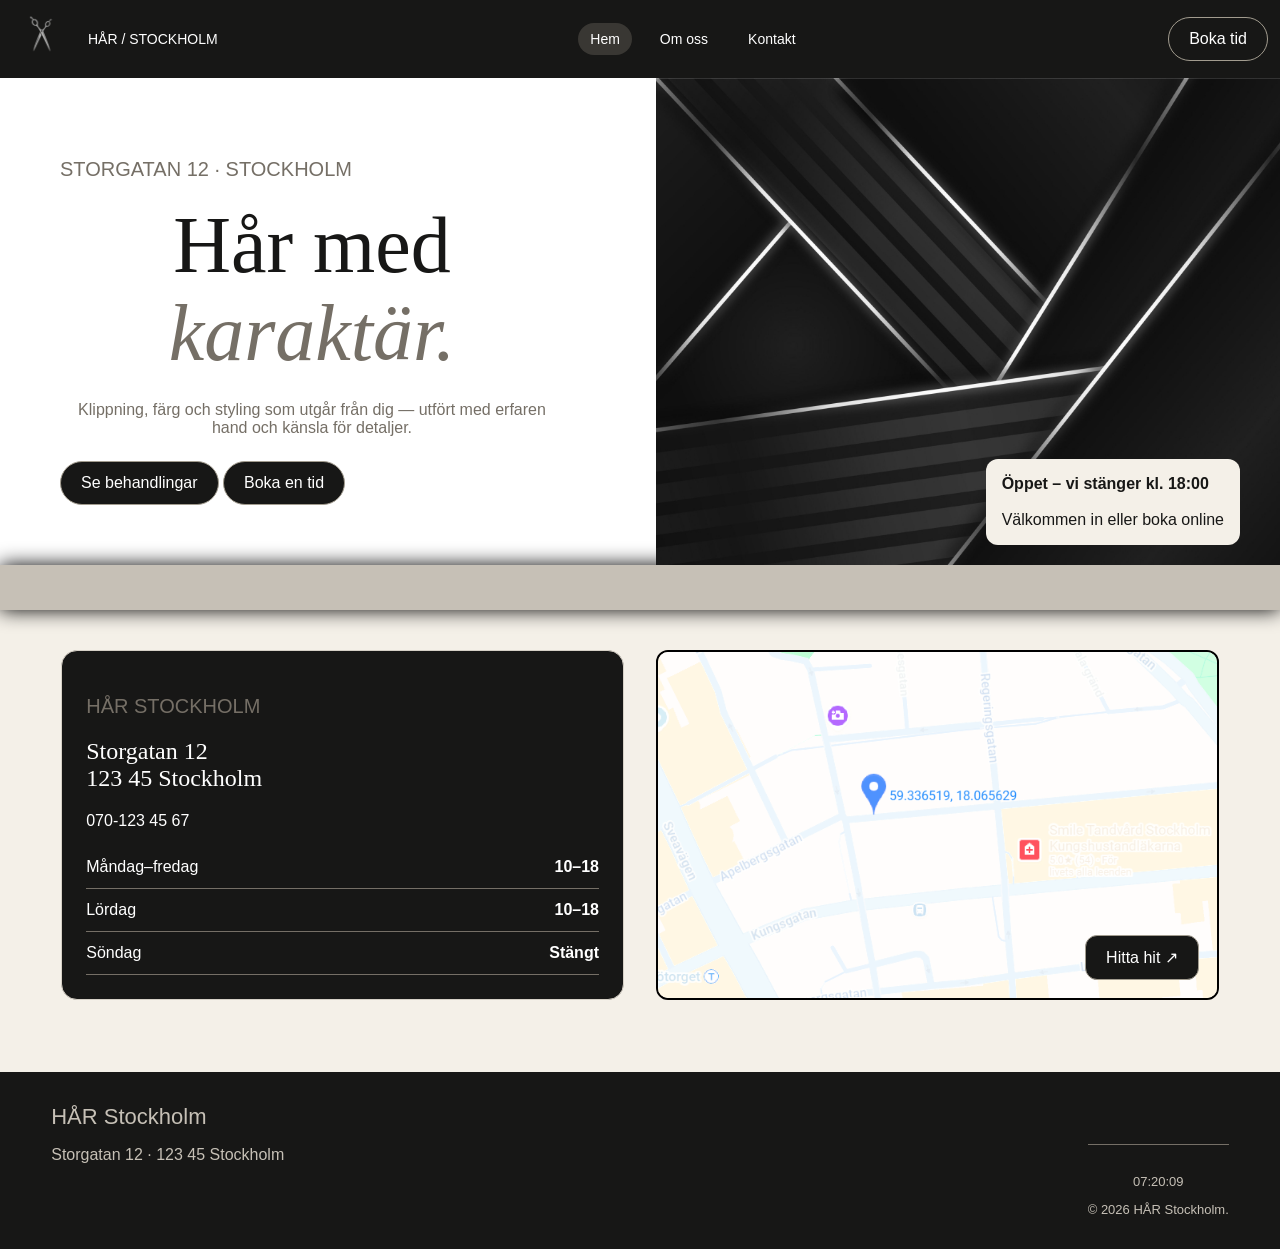
==== index.html @ 0d1c48df "Add files via upload" ====
<!doctype html>
<html lang="sv">
<head>
  <meta charset="utf-8"><meta name="viewport" content="width=device-width, initial-scale=1">

  <title>HÅR Stockholm — Klippning, färg & styling</title>

  <meta name="description" content="Personlig hårvård i Stockholm. Klippning, färg, slingor och styling av erfarna frisörer.">

  <link rel="icon" type="image/png" href="images/favicon.png">
  <link rel="stylesheet" href="style.css">

<script src="script.js"></script>

<script type="application/ld+json">
  {
  "@context":"https://schema.org",
  "@type":"HairSalon",
  "name":"HÅR Stockholm","address":{"@type":"PostalAddress",
  "streetAddress":"Storgatan 12",
  "addressLocality":"Stockholm",
  "addressCountry":"SE"},"openingHours":["Mo-Fr 10:00-18:00",
  "Sa 10:00-18:00"]
  }
</script>

</head>

<body>

  <header class="site-header">
    <a class="brand" href="index.html">
      <img src="images/s1.png" alt="saxlogo">
      <span>HÅR / STOCKHOLM</span></a>

    <nav class="main-nav" id="main-nav">
      <ul>
        <li><a class="active" href="index.html">Hem</a></li>
        <li><a href="omoss.html">Om oss</a></li>
        <li><a href="contact.html">Kontakt</a></li>
      </ul>
    </nav>

    <a class="header-book" href="bokning.html">Boka tid</a>

    <button class="menu-toggle" id="menyknapp" type="button" onclick="visaMeny()">Meny</button>

  </header>

  <main id="main">
    <section class="hero">
      <div class="hero-copy">
        <p class="eyebrow">Storgatan 12 · Stockholm</p>
        <h1 class="display">Hår med<br><em>karaktär.</em></h1>
        <p class="lead">Klippning, färg och styling som utgår från dig — utfört med erfaren hand och känsla för detaljer.</p>

        <div>

        <a class="button" href="behandlingar.html">Se behandlingar</a>
        <a class="button" href="bokning.html">Boka en tid</a>

      </div>

    </div>

      <div class="hero-visual"><img src="images/bk2.jpg" alt="Frisör som arbetar med en kunds hår">
      <div class="hero-note"><strong id="oppet-status"></strong><br>
      <span>Välkommen in eller boka online</span>

    </div>
  </div>
    </section>

    <div class="ticker">
      <div class="ticker-track">

        <span>Studentrabatter · Pensionärsrabatter · Drop-in ·</span>

        <span>Studentrabatter · Pensionärsrabatter · Drop-in ·</span>

    </div>
  </div>

</section>
    </section>
        <section class="section">

            <div class="visit-grid">

                <!-- Kontaktinformation -->

                <article class="visit-card">
                    <p class="eyebrow">HÅR Stockholm</p>

                    <h2>Storgatan 12<br>123 45 Stockholm</h2>

                    <!-- Telefon och kontaktlänk -->

                    <p><a>070-123 45 67</a></p>

                    <!-- Öppettider -->

                    <div class="visit-list">

                        <div class="visit-row">
                            <span>Måndag–fredag</span>
                            <strong>10–18</strong>
                        </div>

                        <div class="visit-row">
                            <span>Lördag</span>
                            <strong>10–18</strong>
                        </div>

                        <div class="visit-row">
                            <span>Söndag</span>
                            <strong>Stängt</strong>
                        </div>

                    </div>

                </article>


                <!-- Karta -->

                <div class="map-card">
                    <img src="images/map.png" alt="Karta till Storgatan 12 i Stockholm">
                    <a class="button" href="https://www.google.com/maps/search/?api=1&query=Storgatan+12+Stockholm" target="_blank">Hitta hit ↗</a>
                </div>

            </div>
        </section>
  </main>

  <footer class="site-footer">
    <div class="footer-inner">
      <div>
        <strong>HÅR Stockholm</strong>
        <p>Storgatan 12 · 123 45 Stockholm</p>
      </div>

      <!-- JavaScript uppdateras från datorns tid för att kolla om salongen har öppet -->

    <div class="footer-copy"><p id="klocka" style="text-align: center;"></p>© 2026 HÅR Stockholm.</div>
  
  </div>
</footer>

</body>
</html>
---- style.css ----
/* Variabler */
:root {
    --ink: #171716;
    --paper: #f4f0e8;
    --paper-bright: #ffffff;
    --copper-dark: #775034;
    --silver: #c6c0b6;
    --silver-dark: #a29c8f;
    --muted: #756f66;
    --line: #d6d0c6;
    --nav-hover: #393733;
    --black: #000000;

    --serif: Georgia, 'Times New Roman', serif;
    --sans: ui-sans-serif, 'Segoe UI', sans-serif;
    --body-font: Arial, sans-serif;

    --smooth: .66s ease;
}

/* Grundstil */
* {
    box-sizing: border-box;
}

body {
    margin: 0;
    background: var(--paper);
    color: var(--ink);
    font-family: var(--body-font);
    font-size: 16px;
}

img {
    display: block;
    max-width: 100%;
}

a {
    color: inherit;
    text-decoration: none;
}

button, input, textarea {
    font: inherit;
}

h1, h2, h3 {
    font-family: var(--serif);
    font-weight: normal;
    cursor: default;
}

.section, .page-hero, .footer-inner {
    width: 92%;
    max-width: 1180px;
    margin: auto;
}

.section, .page-hero {
    padding-top: 40px;
    padding-right: 10px;
    padding-bottom: 40px;
    padding-left: 10px;
}

/* Meny */
.site-header, .brand, .main-nav ul, .hero-actions {
    display: flex;
    align-items: center;
    gap: 16px;
}

.site-header {
    position: sticky;
    min-height: 78px;
    padding: 12px;
    justify-content: space-between;
    flex-wrap: nowrap;
    background: var(--ink);
    color: var(--paper-bright);
}

.brand img {
    width: 60px;
}

.brand span, .main-nav a {
    font-size: 14px;
}

.main-nav ul, .treatment-list {
    margin: 0;
    padding: 0;
    list-style: none;
}

.main-nav a {
    display: block;
    padding-top: 8px;
    padding-right: 12px;
    padding-bottom: 8px;
    padding-left: 12px;
    transition: var(--smooth);
}

.main-nav a:hover, .main-nav a.active {
    background: var(--nav-hover);
    border-radius: 20px;
}

.button, .header-book {
    display: inline-block;
    padding-top: 12px;
    padding-right: 20px;
    padding-bottom: 12px;
    padding-left: 20px;
    border: 1px solid var(--silver-dark);
    border-radius: 25px;
    background: var(--ink);
    color: var(--paper-bright);
    cursor: pointer;
    text-align: center;
    transition: var(--smooth);
}

.button:hover, .header-book:hover {
    background: var(--muted);
    color: var(--paper-bright);
}

.button.light, .button.outline {
    background: var(--paper-bright);
    color: var(--ink);
}

.menu-toggle {
    display: none;
    border: 0;
    background: none;
    color: var(--paper-bright);
    cursor: pointer;
}

/* Rubriker och startsida */
.display {
    margin: 0;
    font-size: 80px;
    line-height: 1.1;
    text-align: center;
}

.display em, .eyebrow, .copy p, .value-card p, .service-name span, .treatment-time {
    color: var(--muted);
}

.eyebrow {
    font-size: 20px;
    text-transform: uppercase;
    cursor: default;
}

.lead {
    max-width: 600px;
    margin-top: 24px;
    margin-right: auto;
    margin-bottom: 24px;
    margin-left: auto;
    color: var(--muted);
    text-align: center;
}

.section-title, .copy h2 {
    font-size: 40px;
}

.hero, .split, .section-head, .visit-grid, .field-grid {
    display: grid;
    grid-template-columns: 1fr 1fr; /* Två likadana kolumner.*/
    gap: 32px;
    align-items: center;
}

.hero {
    background: var(--paper-bright);
}

.hero-copy {
    padding: 60px;
}

.hero-visual, .map-card {
    position: relative;
    align-self: stretch;
    min-height: 300px;
}

.hero-visual > img, .map-card > img {
    position: absolute;
    width: 100%;
    height: 100%;
    object-fit: cover;
}

.map-card > img {
    border-radius: 12px;
    border: 2px solid var(--black);
}

.hero-note, .map-card .button {
    position: absolute;
    right: 20px;
    bottom: 20px;
    border-radius: 12px;
}

.hero-note {
    max-width: 280px;
    margin-right: 20px;
    padding: 16px;
    background: var(--paper);
    color: var(--ink);
}

.hero-note strong, .service-name strong, .service-name span {
    display: block;
}

.ticker {
    overflow: hidden;
    color: var(--ink);
    background: var(--silver);
    box-shadow: 0 0 20px rgba(0,0,0,1);
}

.ticker-track {
    display: flex;
    width: max-content;
    padding-left: 100%; /* Börjar från höger sida */
    animation: ticker 24s linear infinite;
}

.ticker-track span {
    padding-top: 14.4px;
    padding-right: 32px;
    padding-bottom: 14.4px;
    padding-left: 32px;
    font-size: 14.4px;
    font-weight: 400;
    letter-spacing: 5px;
    font-family: var(--sans);
    cursor: default;
}

@keyframes ticker {
    from {
        transform: translateX(0); /* Loopar om när texten åkt hela vägen till vänster */
    }
    to {
        transform: translateX(-100%);
    }
}

/* Kort, bilder och information */
.values-grid {
    display: grid;
    grid-template-columns: 1fr 1fr 1fr;
    gap: 16px;
}

.value-card, .visit-card, .booking-summary, .form-card {
    padding: 24px;
    border: 1px solid var(--line);
    border-radius: 16px;
    background: var(--paper-bright);
    overflow: hidden;
    transition: var(--smooth);
}

.value-card:hover {
    transform: translateY(-5px)
}

.visit-card, .booking-summary {
    background: var(--ink);
    color: var(--paper-bright);
}

.portrait {
    width: 100%;
    height: 500px;
    object-fit: cover;
    border-radius: 12px;
    border: 2px solid var(--black);
    transition: var(--smooth)
}

.portrait:hover {
    transform: translateY(-5px);
}

/* Behandlingar och bokning */
.treatment {
    display: grid;
    grid-template-columns: 1fr 100px 140px;
    gap: 16px;
    align-items: center;
    padding-top: 20px;
    padding-right: 0;
    padding-bottom: 20px;
    padding-left: 0;
    border-bottom: 1px solid var(--line);
}

.treatment h3, .treatment p {
    margin: 0;
}

.treatment-price {
    color: var(--copper-dark);
    text-align: right;
}

.treatment-action {
    margin-top: 24px;
    margin-right: 0;
    margin-bottom: 24px;
    margin-left: 0;
    text-align: center;
}

.booking-shell {
    display: grid;
    grid-template-columns: 1fr 330px;
    gap: 24px;
    align-items: start;
}

.service-option {
    display: grid;
    grid-template-columns: auto 1fr auto;
    gap: 16px;
    align-items: center;
    margin-bottom: 12px;
    padding: 16px;
    border: 1px solid var(--line);
    border-radius: 12px;
    background: var(--paper-bright);
    cursor: pointer;
    transition: var(--smooth);
}

.service-option:hover {
    border-color: var(--silver-dark);
}

.service-option input {
    width: 20px;
    height: 20px;
    accent-color: var(--copper-dark);
}

.summary-row, .visit-row {
    display: flex;
    justify-content: space-between;
    gap: 16px;
    padding-top: 12px;
    padding-right: 0;
    padding-bottom: 12px;
    padding-left: 0;
    border-bottom: 1px solid var(--muted);
}

.booking-summary .button {
    width: 100%;
    margin-top: 20px;
}

/* Kontakt och sidfot */
.form-card {
    max-width: 760px;
    margin: auto;
}

.field {
    margin-bottom: 16px;
}

.field label {
    display: block;
    margin-bottom: 6px;
}

.field input, .field textarea {
    width: 100%;
    padding: 12px;
    border: 1px solid var(--silver-dark);
    border-radius: 8px;
}

.field textarea {
    resize: none;
}

.form-status, .booking-message {
    min-height: 24px;
}

.site-footer {
    margin-top: 32px;
    padding-top: 32px;
    padding-right: 0;
    padding-bottom: 32px;
    padding-left: 0;
    background: var(--ink);
    color: var(--silver);
    cursor: default;
}

.footer-inner {
    display: grid;
    grid-template-columns: 1fr auto;
    gap: 24px;
}

.footer-inner strong {
    color: var(--silver);
    font-size: 22px;
    font-weight: 200;
    cursor: default;
}

.footer-copy {
    padding-top: 16px;
    border-top: 1px solid var(--muted);
    font-size: 13px;
    margin-top: 40px;
    cursor: default;
}

/* Mobil och surfplatta */

@media (max-width: 1000px) {
    .menu-toggle {
        display: block;
    }

    .header-book, .main-nav {
        display: none;
    }

    .main-nav {
        position: absolute;
        top: 100%;
        left: 0;
        width: 100%;
        background: var(--ink);
    }

    .main-nav ul {
        display: block;
        padding: 16px;
    }

    .hero, .split, .section-head, .visit-grid, .booking-shell {
        grid-template-columns: 1fr;
    }

    .display {
        font-size: 60px;
    }
}

@media (max-width: 700px) {
    .values-grid, .field-grid, .footer-inner {
        grid-template-columns: 1fr;
    }

    .display {
        font-size: 48px;
    }

    .section-title, .copy h2 {
        font-size: 32px;
    }

    .hero-copy {
        padding-top: 40px;
        padding-right: 20px;
        padding-bottom: 40px;
        padding-left: 20px;
    }

    .treatment, .service-option {
        grid-template-columns: auto 1fr;
    }

    .treatment > div {
        /* Börja i första kolumnen och täck båda kolumnerna. */
        grid-column-start: 1;
        grid-column-end: span 2;
    }

    .service-price {
        /* Placera priset i andra kolumnen. */
        grid-column-start: 2;
    }

    .hero-visual, .map-card {
        min-height: 360px;
    }

    .portrait {
        height: 360px;
    }
}
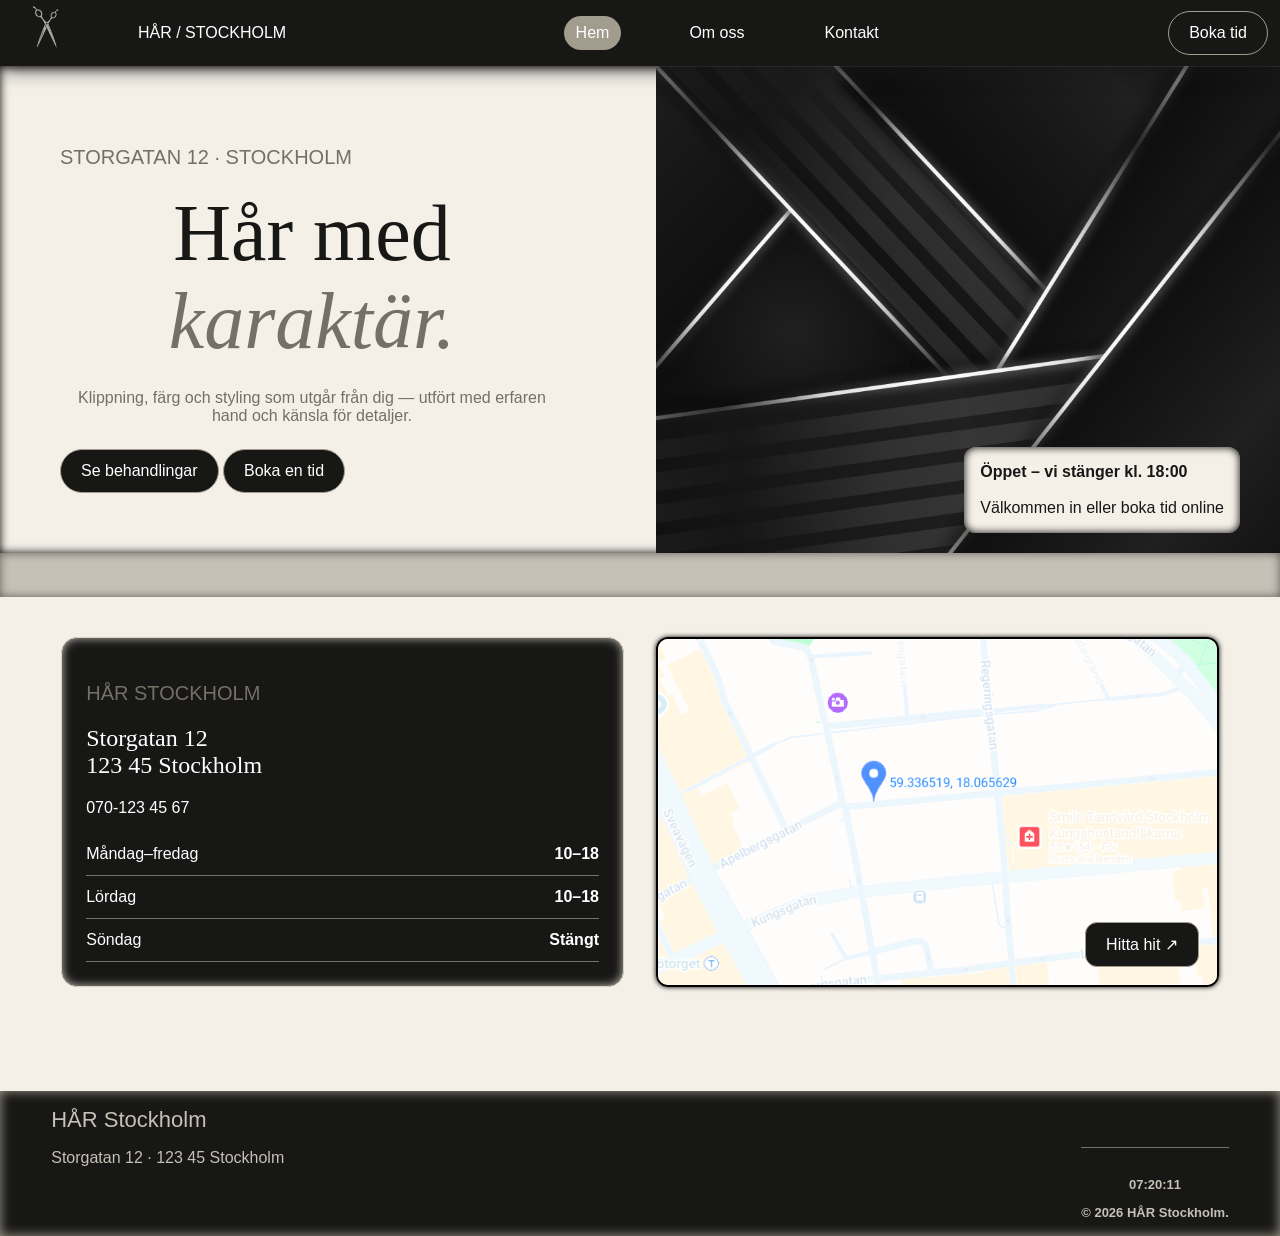
==== commit 81469955: "Add status text for open/closed status in hero-note Updated hero-note to include status text for ope" ====
--- a/index.html
+++ b/index.html
@@ -64,8 +64,8 @@
     </div>
 
       <div class="hero-visual"><img src="images/bk2.jpg" alt="Frisör som arbetar med en kunds hår">
-      <div class="hero-note"><strong id="oppet-status"></strong><br>
-      <span>Välkommen in eller boka online</span>
+      <div class="hero-note"><strong id="oppet-status"></strong><br> <!-- Statustext för Öppet/Stängt uppdateras via JavaScript -->
+      <span id="status-text"></span> <!-- Statustext för Öppet/Stängt uppdateras via JavaScript -->
 
     </div>
   </div>
@@ -149,4 +149,4 @@
 
 </body>
 </html>
-  +  
--- a/style.css
+++ b/style.css
@@ -3,12 +3,11 @@
     --ink: #171716;
     --paper: #f4f0e8;
     --paper-bright: #ffffff;
-    --copper-dark: #775034;
     --silver: #c6c0b6;
     --silver-dark: #a29c8f;
     --muted: #756f66;
     --line: #d6d0c6;
-    --nav-hover: #393733;
+    --nav-hover: #6e6b64;
     --black: #000000;
 
     --serif: Georgia, 'Times New Roman', serif;
@@ -65,28 +64,31 @@
 }
 
 /* Meny */
-.site-header, .brand, .main-nav ul, .hero-actions {
+.site-header, .brand, .main-nav ul {
     display: flex;
     align-items: center;
-    gap: 16px;
+    gap: 56px;
 }
 
 .site-header {
     position: sticky;
-    min-height: 78px;
+    top: 0;
+    z-index: 100;
+    max-height: 66px;
     padding: 12px;
     justify-content: space-between;
     flex-wrap: nowrap;
     background: var(--ink);
     color: var(--paper-bright);
+    box-shadow: 0px 0px 20px var(--ink);
 }
 
 .brand img {
-    width: 60px;
+    width: 70px;
 }
 
 .brand span, .main-nav a {
-    font-size: 14px;
+    font-size: 16px;
 }
 
 .main-nav ul, .treatment-list {
@@ -105,7 +107,7 @@
 }
 
 .main-nav a:hover, .main-nav a.active {
-    background: var(--nav-hover);
+    background: var(--silver-dark);
     border-radius: 20px;
 }
 
@@ -176,13 +178,14 @@
 
 .hero, .split, .section-head, .visit-grid, .field-grid {
     display: grid;
-    grid-template-columns: 1fr 1fr; /* Två likadana kolumner.*/
+    grid-template-columns: 1fr 1fr;
     gap: 32px;
     align-items: center;
 }
 
 .hero {
-    background: var(--paper-bright);
+    background: var(--paper);
+    box-shadow: inset 0 0 10px var(--black);
 }
 
 .hero-copy {
@@ -205,6 +208,7 @@
 .map-card > img {
     border-radius: 12px;
     border: 2px solid var(--black);
+    box-shadow: 0px 0px 5px var(--black);
 }
 
 .hero-note, .map-card .button {
@@ -220,6 +224,7 @@
     padding: 16px;
     background: var(--paper);
     color: var(--ink);
+    box-shadow: inset 0 0 8px var(--black);
 }
 
 .hero-note strong, .service-name strong, .service-name span {
@@ -230,7 +235,7 @@
     overflow: hidden;
     color: var(--ink);
     background: var(--silver);
-    box-shadow: 0 0 20px rgba(0,0,0,1);
+    box-shadow: inset 0 0 10px rgba(0, 0, 0, 0.5);
 }
 
 .ticker-track {
@@ -241,13 +246,13 @@
 }
 
 .ticker-track span {
-    padding-top: 14.4px;
+    padding-top: 14px;
     padding-right: 32px;
-    padding-bottom: 14.4px;
+    padding-bottom: 14px;
     padding-left: 32px;
-    font-size: 14.4px;
+    font-size: 14px;
     font-weight: 400;
-    letter-spacing: 5px;
+    letter-spacing: 3px;
     font-family: var(--sans);
     cursor: default;
 }
@@ -275,6 +280,7 @@
     background: var(--paper-bright);
     overflow: hidden;
     transition: var(--smooth);
+    box-shadow: inset 0 0 10px var(--silver);
 }
 
 .value-card:hover {
@@ -312,13 +318,22 @@
     border-bottom: 1px solid var(--line);
 }
 
-.treatment h3, .treatment p {
-    margin: 0;
+.treatment h3 {
+    margin: 10px;
+    font-weight: bold;
+    font-family: var(--sans);
+}
+
+.treatment p {
+    margin: 10px;
+    cursor: default;
+    font-family: var(--sans);
 }
 
 .treatment-price {
-    color: var(--copper-dark);
+    color: var(--ink);
     text-align: right;
+    cursor: default;
 }
 
 .treatment-action {
@@ -351,13 +366,13 @@
 }
 
 .service-option:hover {
-    border-color: var(--silver-dark);
+    border-color: var(--ink);
 }
 
 .service-option input {
     width: 20px;
     height: 20px;
-    accent-color: var(--copper-dark);
+    accent-color: var(--silver);
 }
 
 .summary-row, .visit-row {
@@ -378,7 +393,7 @@
 
 /* Kontakt och sidfot */
 .form-card {
-    max-width: 760px;
+    max-width: 768px;
     margin: auto;
 }
 
@@ -395,7 +410,7 @@
     width: 100%;
     padding: 12px;
     border: 1px solid var(--silver-dark);
-    border-radius: 8px;
+    border-radius: 12px;
 }
 
 .field textarea {
@@ -407,14 +422,13 @@
 }
 
 .site-footer {
-    margin-top: 32px;
-    padding-top: 32px;
-    padding-right: 0;
-    padding-bottom: 32px;
-    padding-left: 0;
+    margin-top: 64px;
+    padding-top: 16px;
+    padding-bottom: 16px;
     background: var(--ink);
     color: var(--silver);
     cursor: default;
+    box-shadow: inset 0 0 12px var(--silver-dark);
 }
 
 .footer-inner {
@@ -434,6 +448,7 @@
     padding-top: 16px;
     border-top: 1px solid var(--muted);
     font-size: 13px;
+    font-weight: bold;
     margin-top: 40px;
     cursor: default;
 }
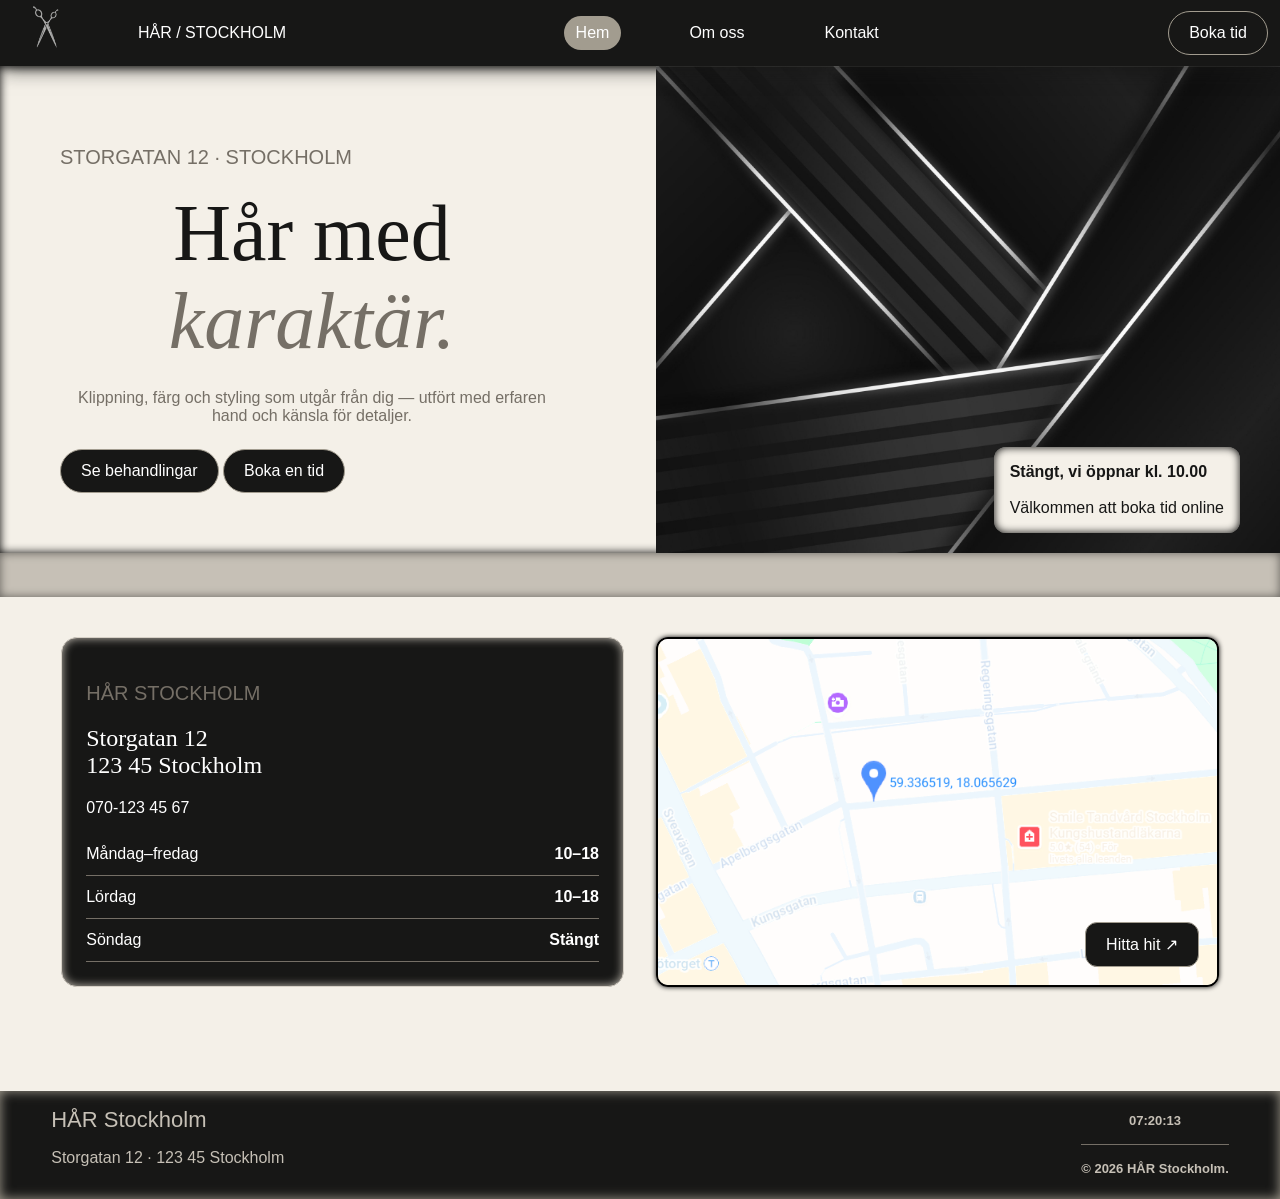
==== commit 7667dd12: "Refactor footer structure in index.html" ====
--- a/index.html
+++ b/index.html
@@ -133,18 +133,23 @@
         </section>
   </main>
 
-  <footer class="site-footer">
+<footer class="site-footer">
     <div class="footer-inner">
-      <div>
-        <strong>HÅR Stockholm</strong>
-        <p>Storgatan 12 · 123 45 Stockholm</p>
-      </div>
 
-      <!-- JavaScript uppdateras från datorns tid för att kolla om salongen har öppet -->
+        <div>
+            <strong>HÅR Stockholm</strong>
+            <p>Storgatan 12 · 123 45 Stockholm</p>
+        </div>
 
-    <div class="footer-copy"><p id="klocka" style="text-align: center;"></p>© 2026 HÅR Stockholm.</div>
-  
-  </div>
+        <div class="footer-right">
+            <p id="klocka"></p>
+
+            <div class="footer-copy">
+                © 2026 HÅR Stockholm.
+            </div>
+        </div>
+
+    </div>
 </footer>
 
 </body>
--- a/style.css
+++ b/style.css
@@ -434,7 +434,19 @@
 .footer-inner {
     display: grid;
     grid-template-columns: 1fr auto;
+    align-items: center;
     gap: 24px;
+}
+
+.footer-right {
+    text-align: center;
+}
+
+#klocka {
+    margin-top: 0;
+    margin-bottom: 16px;
+    font-size: 13px;
+    font-weight: bold;
 }
 
 .footer-inner strong {
@@ -449,7 +461,7 @@
     border-top: 1px solid var(--muted);
     font-size: 13px;
     font-weight: bold;
-    margin-top: 40px;
+    margin-top: 0;
     cursor: default;
 }
 
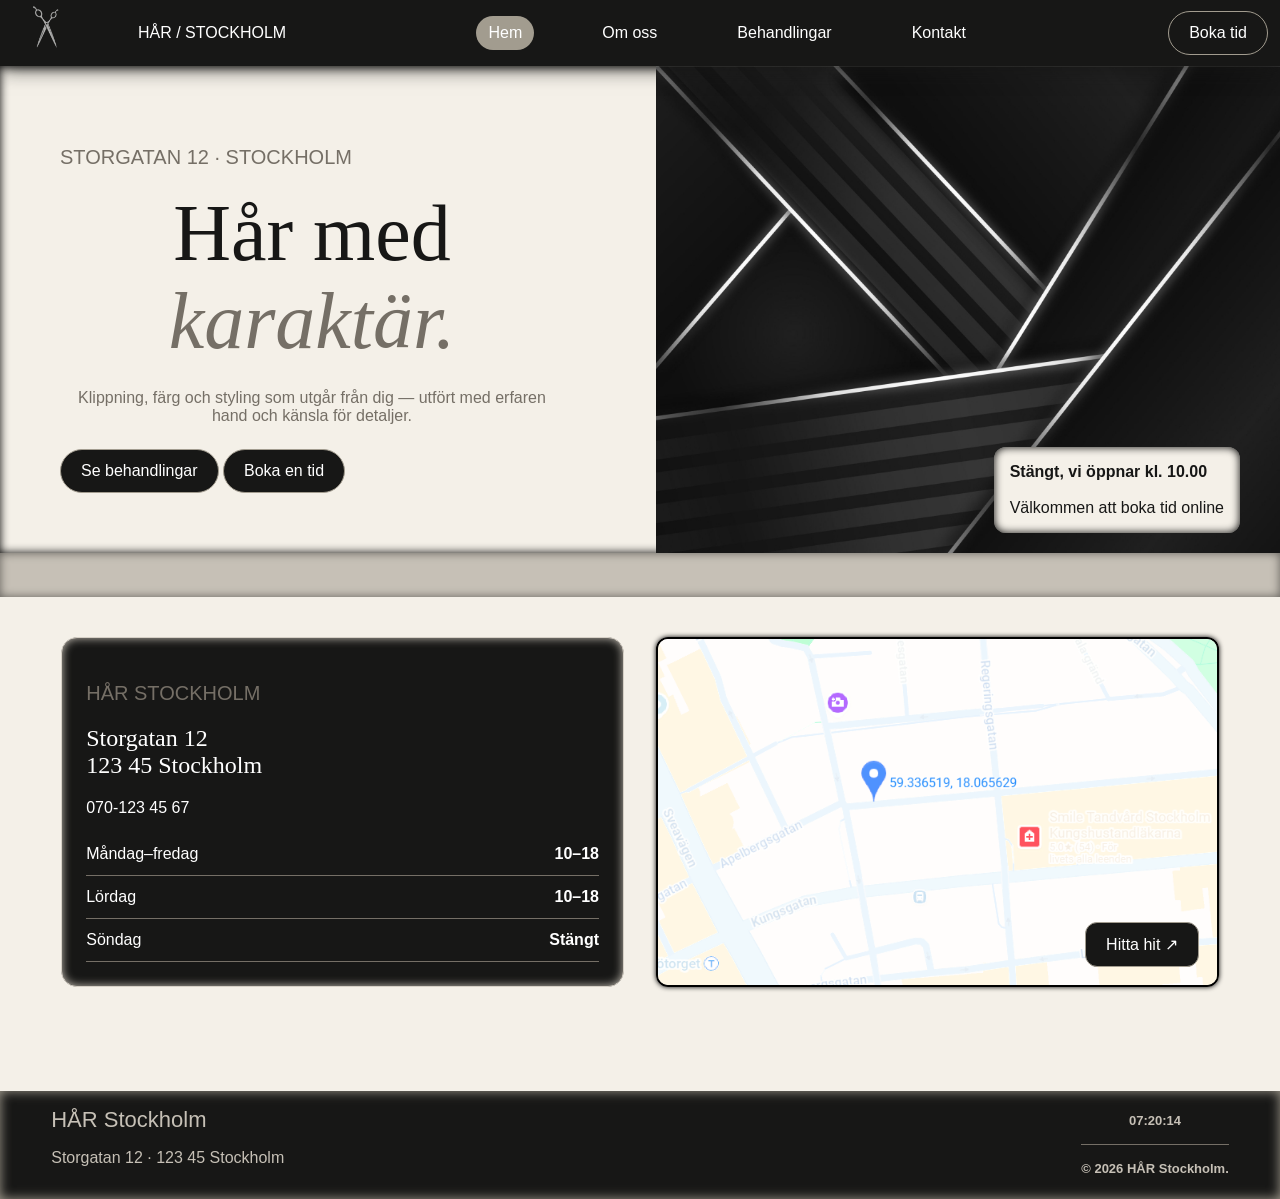
==== commit d5a747d8: "Update favicon, add script tag, and improve SEO data Updated favicon link and added script tag for J" ====
--- a/index.html
+++ b/index.html
@@ -7,21 +7,26 @@
 
   <meta name="description" content="Personlig hårvård i Stockholm. Klippning, färg, slingor och styling av erfarna frisörer.">
 
-  <link rel="icon" type="image/png" href="images/favicon.png">
+  <link rel="icon" href="images/favicon.png">
+
   <link rel="stylesheet" href="style.css">
+  <script src="script.js"></script>
 
-<script src="script.js"></script>
-
+<!-- SEO -->
 <script type="application/ld+json">
-  {
-  "@context":"https://schema.org",
-  "@type":"HairSalon",
-  "name":"HÅR Stockholm","address":{"@type":"PostalAddress",
-  "streetAddress":"Storgatan 12",
-  "addressLocality":"Stockholm",
-  "addressCountry":"SE"},"openingHours":["Mo-Fr 10:00-18:00",
-  "Sa 10:00-18:00"]
-  }
+{
+"@context":"https://schema.org",
+"@type":"HairSalon", 
+"name":"HÅR Stockholm",
+"address":{
+"@type":"PostalAddress",
+"streetAddress":"Storgatan 12",
+"addressLocality":"Stockholm",
+"addressCountry":"SE"},
+"openingHours":[
+"Mo-Fr 10:00-18:00",
+"Sa 10:00-18:00"] 
+}
 </script>
 
 </head>
@@ -37,6 +42,7 @@
       <ul>
         <li><a class="active" href="index.html">Hem</a></li>
         <li><a href="omoss.html">Om oss</a></li>
+        <li><a href="behandlingar.html">Behandlingar</a></li>
         <li><a href="contact.html">Kontakt</a></li>
       </ul>
     </nav>
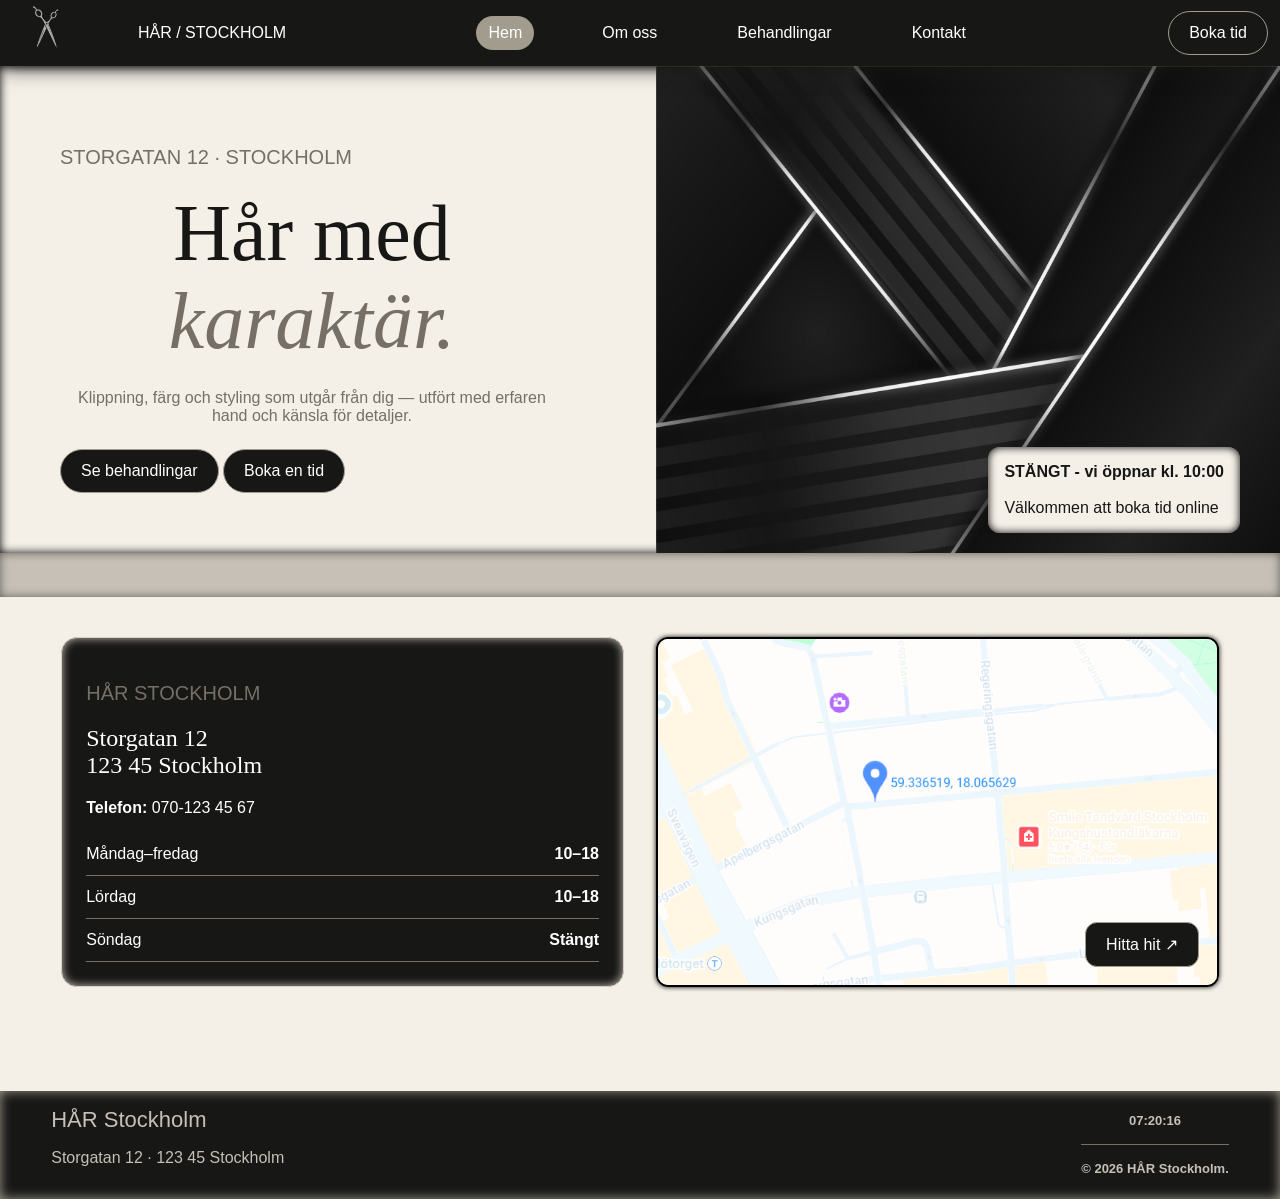
==== commit 9d72b2d6: "Updated phone number format in index.html" ====
--- a/index.html
+++ b/index.html
@@ -102,7 +102,7 @@
 
                     <!-- Telefon och kontaktlänk -->
 
-                    <p><a>070-123 45 67</a></p>
+                    <p class="phone-number"><a><b>Telefon:</b> 070-123 45 67</a></p>
 
                     <!-- Öppettider -->
 
--- a/style.css
+++ b/style.css
@@ -23,7 +23,7 @@
 }
 
 body {
-    margin: 0;
+    margin: 0; /* Tar bort "luft" utanför kanten på alla fyra sidor */
     background: var(--paper);
     color: var(--ink);
     font-family: var(--body-font);
@@ -31,7 +31,7 @@
 }
 
 img {
-    display: block;
+    display: block; /* Visar som ett block, normalt på en egen rad. */
     max-width: 100%;
 }
 
@@ -41,7 +41,7 @@
 }
 
 button, input, textarea {
-    font: inherit;
+    font: inherit; /* Ärver textinställningarna från sin förälder */
 }
 
 h1, h2, h3 {
@@ -53,12 +53,12 @@
 .section, .page-hero, .footer-inner {
     width: 92%;
     max-width: 1180px;
-    margin: auto;
+    margin: auto; /* centrerar vågrätt med automatiska sidomarginaler. */
 }
 
 .section, .page-hero {
     padding-top: 40px;
-    padding-right: 10px;
+    padding-right: 10px; 
     padding-bottom: 40px;
     padding-left: 10px;
 }
@@ -71,13 +71,13 @@
 }
 
 .site-header {
-    position: sticky;
-    top: 0;
-    z-index: 100;
+    position: sticky; /* Låser header-menyn så att den stannar kvar när användaren scrollar. */
+    top: 0; /* Behövs i samband med 'position: sticky' för att få headern att följa med vid scrollning */
+    z-index: 100; /* Gör så att headern täcker över andra element på sidan istället för att försvinna bakom vissa element */
     max-height: 66px;
     padding: 12px;
-    justify-content: space-between;
-    flex-wrap: nowrap;
+    justify-content: space-between; /* Fördelar ledigt utrymme mellan elementen på raden */
+    flex-wrap: nowrap; /* Håller flex-elementen på en rad. */
     background: var(--ink);
     color: var(--paper-bright);
     box-shadow: 0px 0px 20px var(--ink);
@@ -94,7 +94,7 @@
 .main-nav ul, .treatment-list {
     margin: 0;
     padding: 0;
-    list-style: none;
+    list-style: none; /* Tar bort punkterna från listan. */
 }
 
 .main-nav a {
@@ -112,7 +112,7 @@
 }
 
 .button, .header-book {
-    display: inline-block;
+    display: inline-block; /* Ligger på textraden men kan ha egen bredd, höjd och padding. */
     padding-top: 12px;
     padding-right: 20px;
     padding-bottom: 12px;
@@ -137,8 +137,8 @@
 }
 
 .menu-toggle {
-    display: none;
-    border: 0;
+    display: none; /* Döljer elementet. */
+    border: 0; /* Tar bort kanten. */
     background: none;
     color: var(--paper-bright);
     cursor: pointer;
@@ -148,7 +148,7 @@
 .display {
     margin: 0;
     font-size: 80px;
-    line-height: 1.1;
+    line-height: 1.1; /* "Drar ut" storleken vertikalt på startsidan så att den stora texten inte blir ihoptryckt. */
     text-align: center;
 }
 
@@ -164,12 +164,15 @@
 
 .lead {
     max-width: 600px;
+
     margin-top: 24px;
-    margin-right: auto;
+    margin-right: auto; /* Låter webbläsaren fördela ledigt utrymme */
     margin-bottom: 24px;
-    margin-left: auto;
+    margin-left: auto; /* Samma som 'margin-right' */
+
     color: var(--muted);
     text-align: center;
+    cursor: default;
 }
 
 .section-title, .copy h2 {
@@ -178,7 +181,7 @@
 
 .hero, .split, .section-head, .visit-grid, .field-grid {
     display: grid;
-    grid-template-columns: 1fr 1fr;
+    grid-template-columns: 1fr 1fr; /* Två kolumner med lika stora delar. */
     gap: 32px;
     align-items: center;
 }
@@ -193,16 +196,15 @@
 }
 
 .hero-visual, .map-card {
-    position: relative;
-    align-self: stretch;
+    position: relative; /* Låter innehåll med 'position: absolute' placeras utifrån denna ruta. */
+    align-self: stretch; /* Sträcker elementet för att fylla radens höjd. */
     min-height: 300px;
 }
 
 .hero-visual > img, .map-card > img {
-    position: absolute;
+    position: absolute; /* Placeras utifrån närmaste positionerade förälder. */
     width: 100%;
     height: 100%;
-    object-fit: cover;
 }
 
 .map-card > img {
@@ -228,11 +230,11 @@
 }
 
 .hero-note strong, .service-name strong, .service-name span {
-    display: block;
+    display: block; /* Visar texten på en egen rad undertill istället för bredvid. Ungefär som <br> */
 }
 
 .ticker {
-    overflow: hidden;
+    overflow: hidden; /* Begränsar / skär av rutan så den ej stretchar ut hela hemsidan. */
     color: var(--ink);
     background: var(--silver);
     box-shadow: inset 0 0 10px rgba(0, 0, 0, 0.5);
@@ -240,9 +242,9 @@
 
 .ticker-track {
     display: flex;
-    width: max-content;
-    padding-left: 100%; /* Börjar från höger sida */
-    animation: ticker 24s linear infinite;
+    width: max-content; /* Håller texten låst på en enda rad istället för att texten staplas ovanpå varandra */
+    padding-left: 100%; /* Gör så att den animerade texten börjar från allra längst till höger. Hade det varit 50% så hade texten startat från mitten av sidan. */
+    animation: ticker 24s linear infinite; /* Kör animationen i 24 sekunder innan den börjar om. 'infinite' gör att det loopar förevigt, 'linear' håller den linjär */
 }
 
 .ticker-track span {
@@ -257,19 +259,20 @@
     cursor: default;
 }
 
+.ticker:hover .ticker-track {
+    animation-play-state: paused; /* Pausar animationen vid hover  */
+}
+
 @keyframes ticker {
-    from {
-        transform: translateX(0); /* Loopar om när texten åkt hela vägen till vänster */
-    }
     to {
-        transform: translateX(-100%);
+        transform: translateX(-100%); /* Flyttar texten åt vänster. */
     }
 }
 
 /* Kort, bilder och information */
 .values-grid {
     display: grid;
-    grid-template-columns: 1fr 1fr 1fr;
+    grid-template-columns: 1fr 1fr 1fr; /* Tre kolumner med lika stora delar. */
     gap: 16px;
 }
 
@@ -278,13 +281,13 @@
     border: 1px solid var(--line);
     border-radius: 16px;
     background: var(--paper-bright);
-    overflow: hidden;
+    overflow: hidden; /* Döljer innehåll som sticker ut utanför rutorna. */
     transition: var(--smooth);
     box-shadow: inset 0 0 10px var(--silver);
 }
 
 .value-card:hover {
-    transform: translateY(-5px)
+    transform: translateY(-5px) /* Flyttar elementet 5px uppåt. */
 }
 
 .visit-card, .booking-summary {
@@ -308,7 +311,7 @@
 /* Behandlingar och bokning */
 .treatment {
     display: grid;
-    grid-template-columns: 1fr 100px 140px;
+    grid-template-columns: 1fr 100px 140px; /* Flexibel textkolumn. '100px' för "tid" och '140px' för "pris" */
     gap: 16px;
     align-items: center;
     padding-top: 20px;
@@ -346,14 +349,14 @@
 
 .booking-shell {
     display: grid;
-    grid-template-columns: 1fr 330px;
+    grid-template-columns: 1fr 330px; /* Två kolumner, högerkolumnen är 330px. */
     gap: 24px;
     align-items: start;
 }
 
 .service-option {
     display: grid;
-    grid-template-columns: auto 1fr auto;
+    grid-template-columns: auto 1fr auto; /* Ytterkolumner efter innehållet. Mitten får ledigt utrymme. */
     gap: 16px;
     align-items: center;
     margin-bottom: 12px;
@@ -372,7 +375,7 @@
 .service-option input {
     width: 20px;
     height: 20px;
-    accent-color: var(--silver);
+    accent-color: var(--silver); /* Färg på radioknappens markering. */
 }
 
 .summary-row, .visit-row {
@@ -394,7 +397,7 @@
 /* Kontakt och sidfot */
 .form-card {
     max-width: 768px;
-    margin: auto;
+    margin: auto; /* Centrerar vågrätt med automatiska sidomarginaler. */
 }
 
 .field {
@@ -414,7 +417,7 @@
 }
 
 .field textarea {
-    resize: none;
+    resize: none; /* Hindrar användaren från att ändra textrutans storlek. */
 }
 
 .form-status, .booking-message {
@@ -433,7 +436,7 @@
 
 .footer-inner {
     display: grid;
-    grid-template-columns: 1fr auto;
+    grid-template-columns: 1fr auto; /* Vänsterkolumnen får ledigt utrymme, höger följer innehållet. */
     align-items: center;
     gap: 24px;
 }
@@ -467,18 +470,20 @@
 
 /* Mobil och surfplatta */
 
+/* Reglerna nedan gäller när fönstret är högst 1000px brett. */
+
 @media (max-width: 1000px) {
     .menu-toggle {
         display: block;
     }
 
     .header-book, .main-nav {
-        display: none;
+        display: none; /* Döljer elementet. */
     }
 
     .main-nav {
         position: absolute;
-        top: 100%;
+        top: 100%; /* Placerar mobilmenyn direkt under förälderns höjd. */
         left: 0;
         width: 100%;
         background: var(--ink);
@@ -490,13 +495,15 @@
     }
 
     .hero, .split, .section-head, .visit-grid, .booking-shell {
-        grid-template-columns: 1fr;
+        grid-template-columns: 1fr; /* En kolumn; innehållet staplas på höjden. */
     }
 
     .display {
         font-size: 60px;
     }
 }
+
+/* Reglerna nedan gäller när fönstret är högst 700px brett. */
 
 @media (max-width: 700px) {
     .values-grid, .field-grid, .footer-inner {
@@ -523,14 +530,12 @@
     }
 
     .treatment > div {
-        /* Börja i första kolumnen och täck båda kolumnerna. */
-        grid-column-start: 1;
-        grid-column-end: span 2;
+        grid-column-start: 1; /* Börjar i kolumn 1 */
+        grid-column-end: span 2; /* Elementet täcker två kolumner. */
     }
 
     .service-price {
-        /* Placera priset i andra kolumnen. */
-        grid-column-start: 2;
+        grid-column-start: 2; /* Börjar i kolumn 2 och placerar priset i andra kolumnen. */
     }
 
     .hero-visual, .map-card {
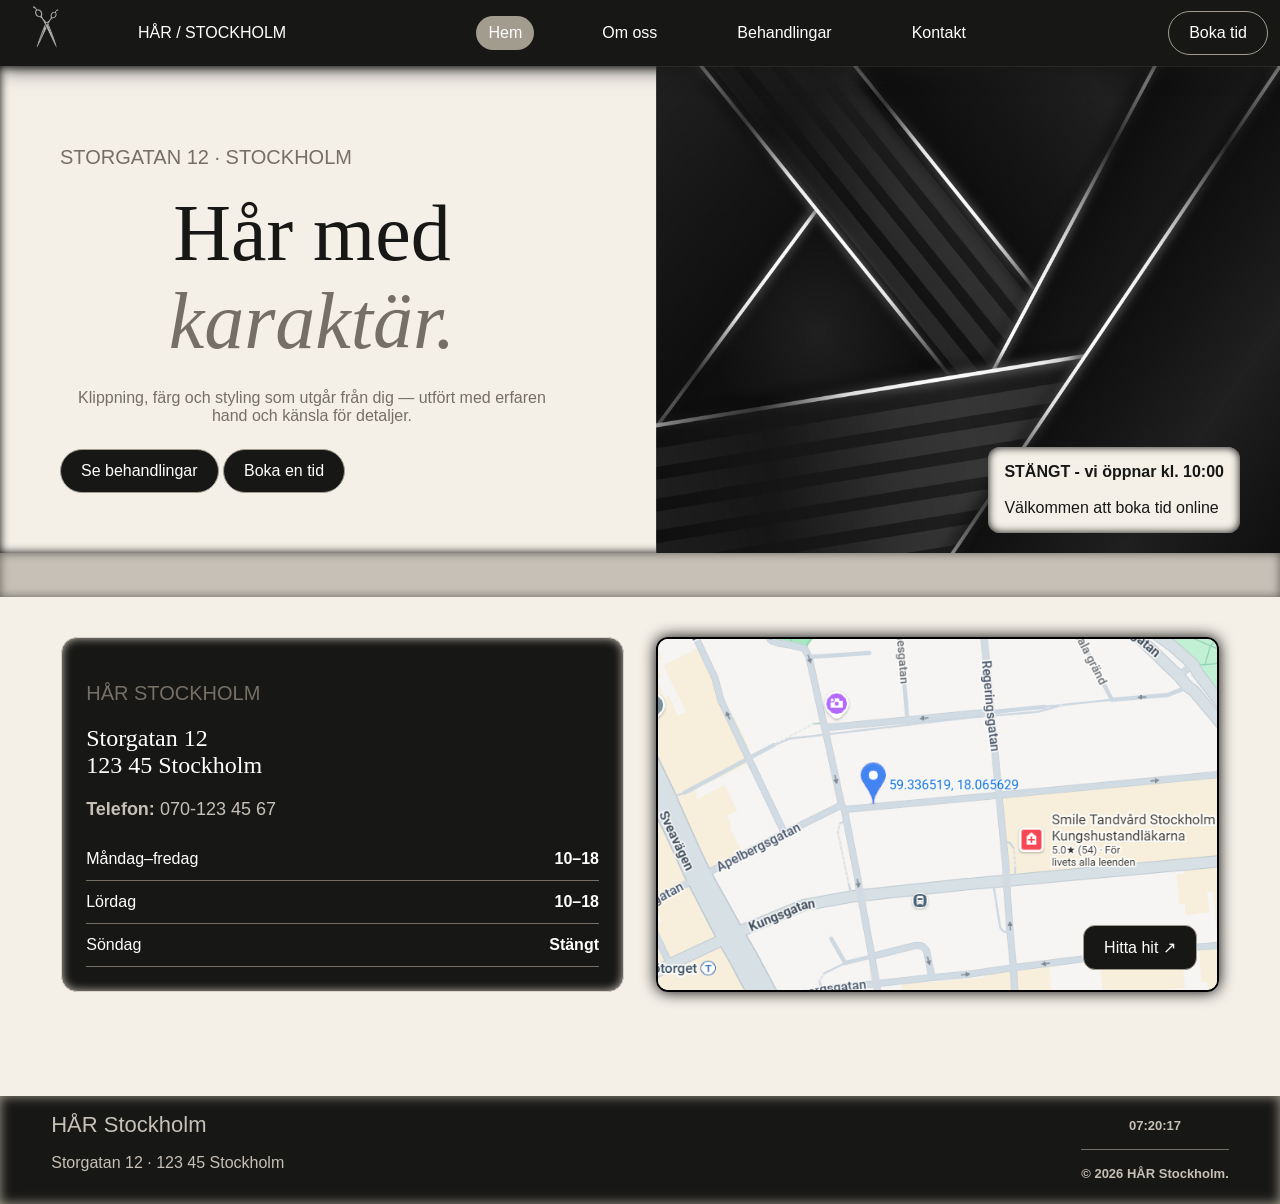
==== commit 7ca66e82: "Fixed map-image having transparency" ====
--- a/index.html
+++ b/index.html
@@ -131,7 +131,7 @@
                 <!-- Karta -->
 
                 <div class="map-card">
-                    <img src="images/map.png" alt="Karta till Storgatan 12 i Stockholm">
+                    <img src="images/Map.jpg" alt="Karta till Storgatan 12 i Stockholm">
                     <a class="button" href="https://www.google.com/maps/search/?api=1&query=Storgatan+12+Stockholm" target="_blank">Hitta hit ↗</a>
                 </div>
 
--- a/style.css
+++ b/style.css
@@ -199,18 +199,30 @@
     position: relative; /* Låter innehåll med 'position: absolute' placeras utifrån denna ruta. */
     align-self: stretch; /* Sträcker elementet för att fylla radens höjd. */
     min-height: 300px;
-}
-
-.hero-visual > img, .map-card > img {
+    overflow: hidden;
+}
+
+.hero-visual > img {
     position: absolute; /* Placeras utifrån närmaste positionerade förälder. */
     width: 100%;
     height: 100%;
 }
 
 .map-card > img {
+    width: 100%;
+    height: 100%;
+    object-fit: cover;
+    transition: 1.66s ease;
+}
+
+.map-card {
     border-radius: 12px;
     border: 2px solid var(--black);
-    box-shadow: 0px 0px 5px var(--black);
+    box-shadow: 0 0 15px var(--black);
+}
+
+.map-card > img:hover {
+    transform: scale(1.75)
 }
 
 .hero-note, .map-card .button {
@@ -306,6 +318,14 @@
 
 .portrait:hover {
     transform: translateY(-5px);
+}
+
+.phone-number {
+    font-size: large; 
+    font-weight: 400; 
+    text-align: left;
+    color: var(--silver);
+    cursor: default;
 }
 
 /* Behandlingar och bokning */
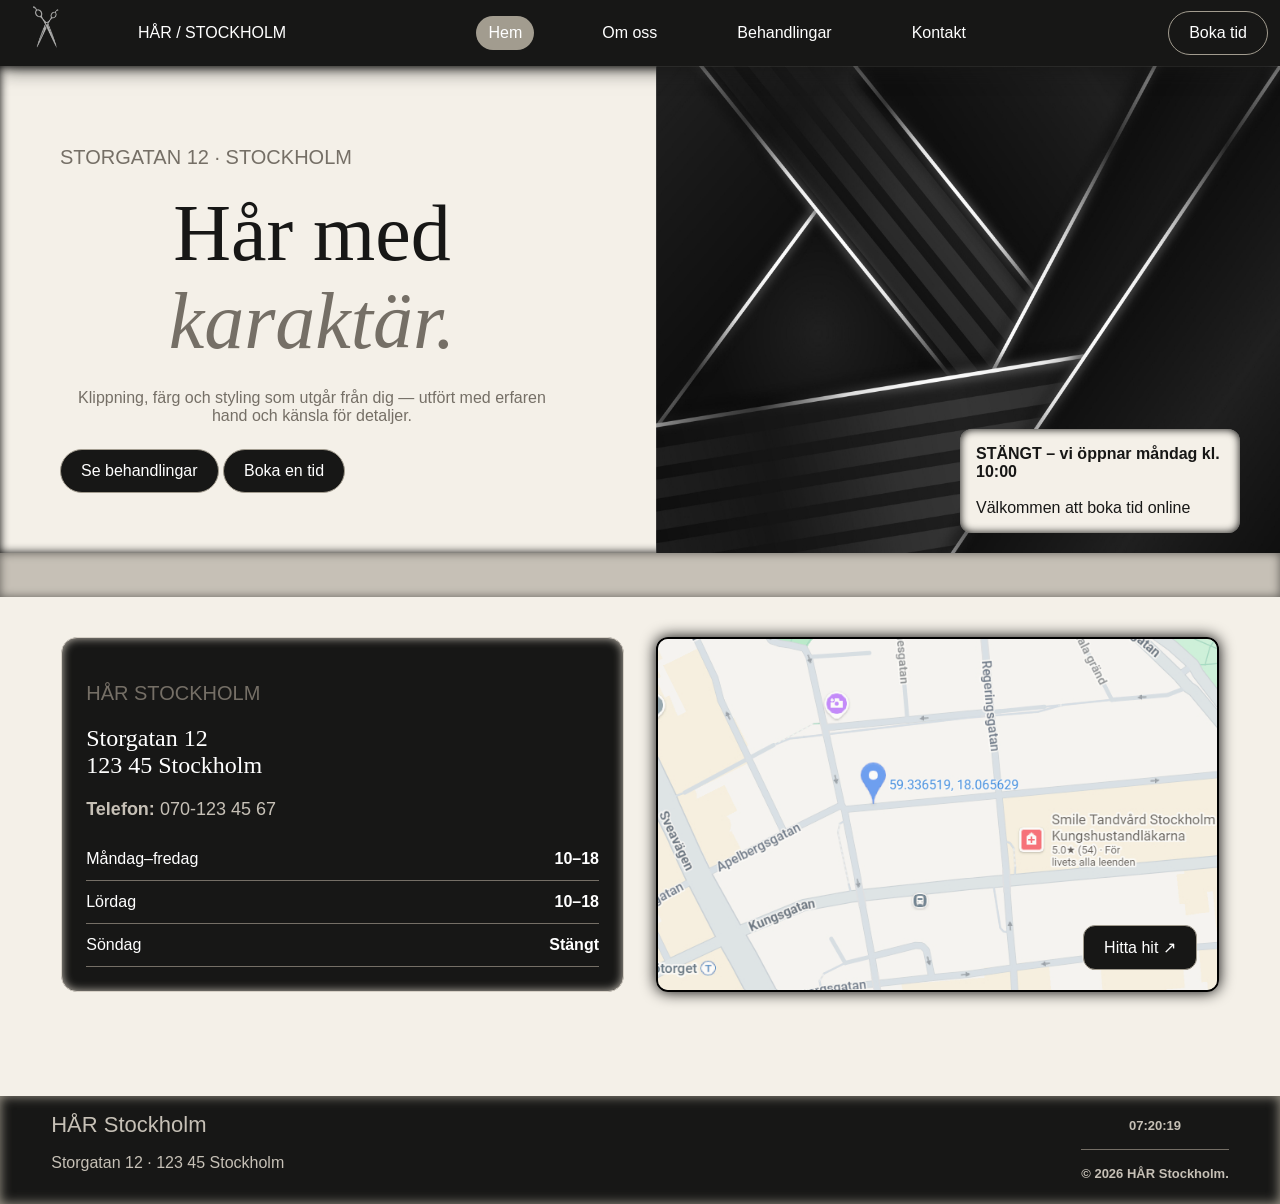
==== commit 277f79da: "Rätta HTML-fel och visa rätt öppningsdag när salongen är stängd" ====
--- a/index.html
+++ b/index.html
@@ -87,8 +87,7 @@
     </div>
   </div>
 
-</section>
-    </section>
+
         <section class="section">
 
             <div class="visit-grid">
--- a/style.css
+++ b/style.css
@@ -211,7 +211,9 @@
 .map-card > img {
     width: 100%;
     height: 100%;
+
     object-fit: cover;
+    opacity: .75;
     transition: 1.66s ease;
 }
 
